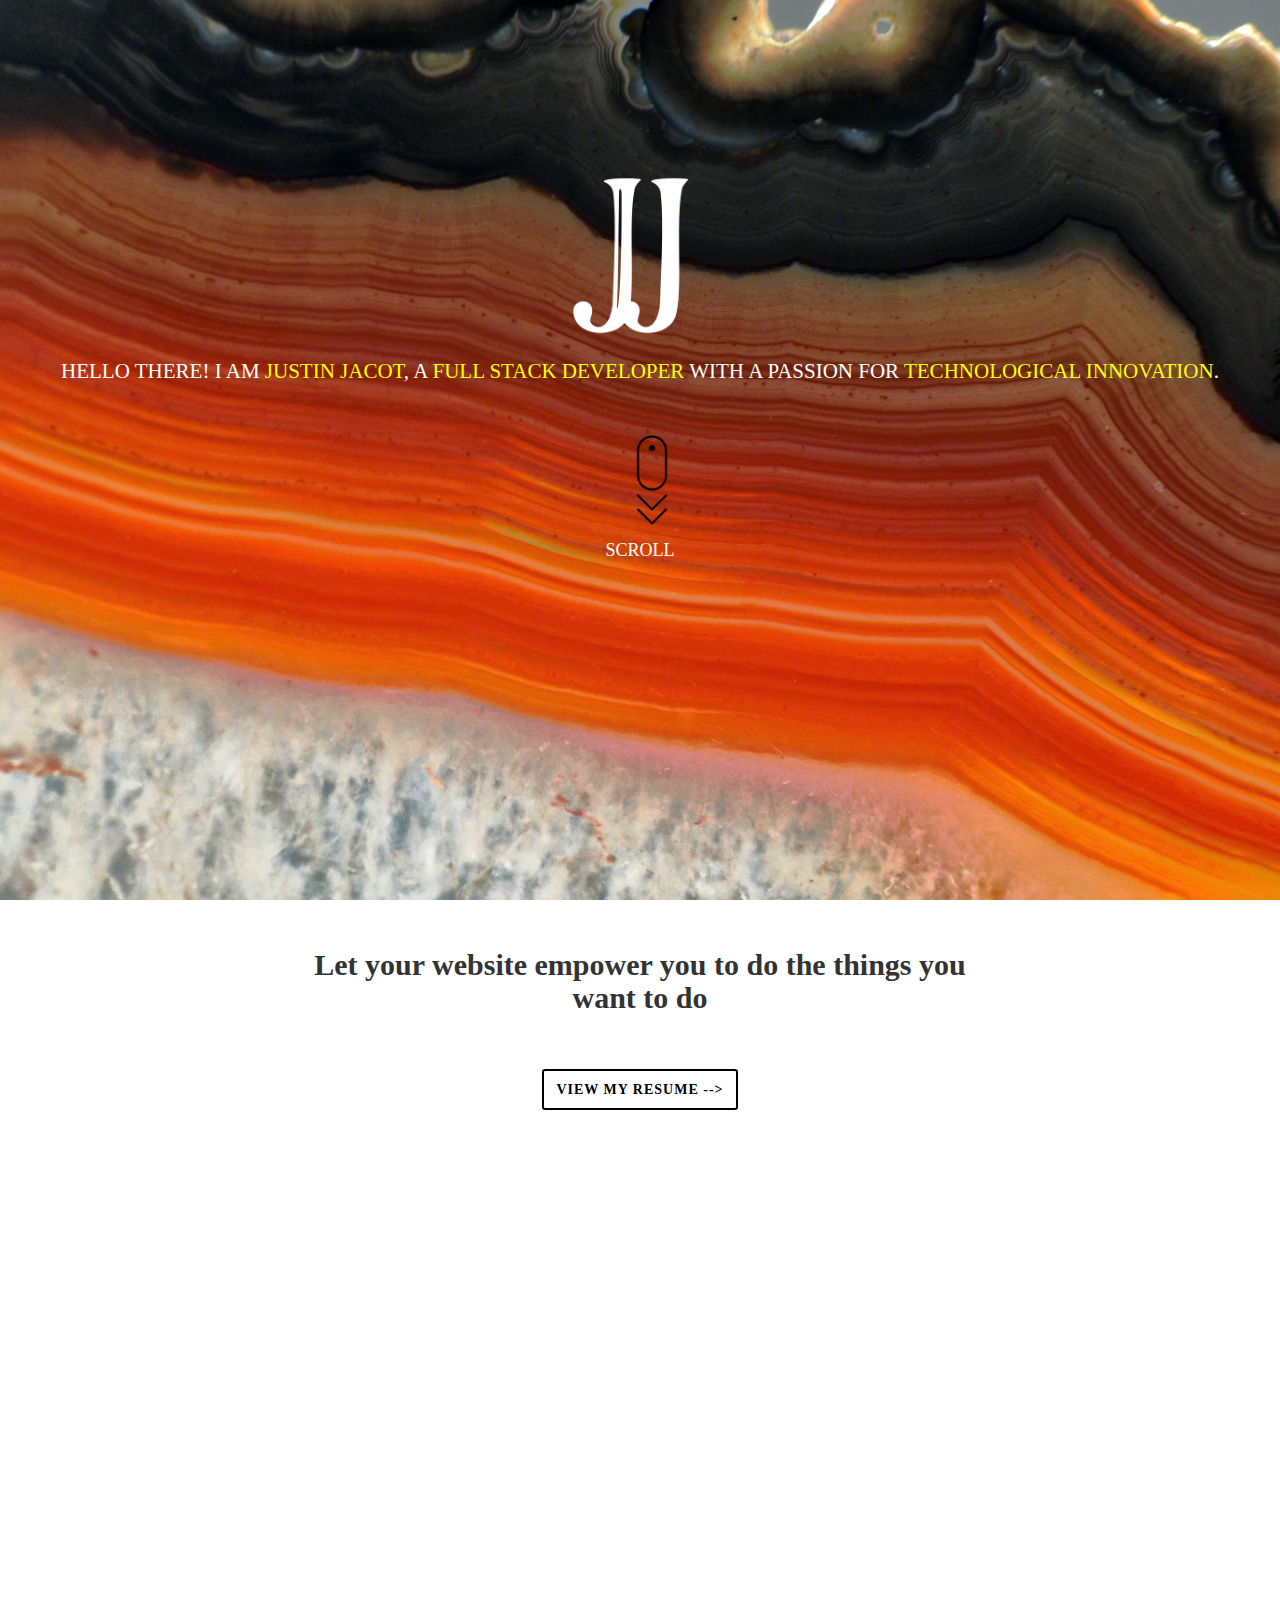
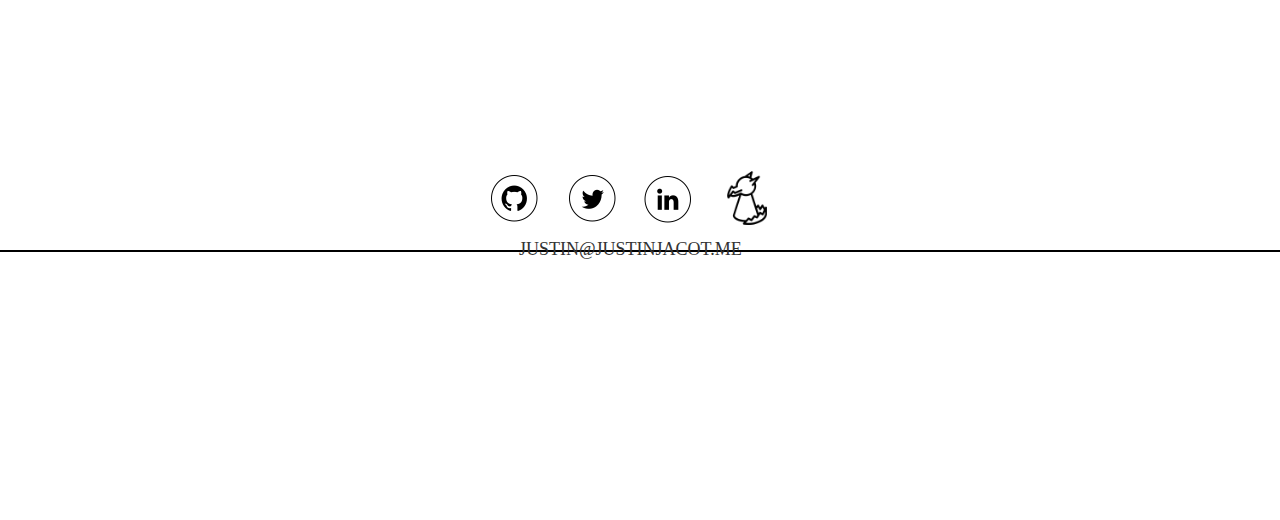
==== index.html @ d179cec8 "no" ====
<!DOCTYPE html> <html class=no-js> <head> <meta charset=utf-8> <title>justinjacot me</title> <meta name=description content=""> <meta name=viewport content="width=device-width"> <link rel="shortcut icon" href=""> <!-- Place favicon.ico and apple-touch-icon.png in the root directory --> <link rel=stylesheet href=styles/7f8d3c55.vendor.css> <link rel=stylesheet href=styles/47eec69a.main.css>  <body> <div class=rock> <!--   <li><a href="#">About</a></li>
          <li><a href="#">Contact</a></li>
         --> <div class="container logoContainer"> <img src=images/a4098e95.JustinsLogo.png class=popLogo> </div> <h4 class=intro><span>Hello there! I am</span><span class=intro-emph> Justin Jacot</span>, a <span class=intro-emph>full stack developer</span> with a passion for <span class=intro-emph>technological innovation</span>.</h4> <img src=images/a0b1e4dd.scroll.png alt=scroll class=scroll> <h4 class=scroll-text>scroll</h4> </div> <div class=layer> <div class=rockCover> </div> <div class=portfolio> <div class="container cap-res"> <h2 class=caption>Let your website empower you to do the things you want to do</h2> <button class="btn btn-sm resume" onclick="window.open('/resume.html')">view my resume --></button> </div> <div class=portfolioPieceContainers onclick="window.open('http://marketmental.herokuapp.com/')"> <div class="portfolioPieces Marketmental" style="background-color: rgba(0,0,0, .5); height: 30em" data-sr="enter left, hustle 20em"> <h4 class="projectTitle marketmental"><span class=backdrop>MarketMental</span></h4> <p class="projectDescription marketmental"><span class=backdrop>A web app built on the MEAN stack, incorporating Material design and D3 visualization. MarketMental is designed to be a fun way to interact with and step into the world of the stock market. It uses data from the Twitter and Yahoo Finance APIs to allow users to discover the potential for correlations in the way the public sentiment views limelight companies and stock values and trends for the companies themselves. The user creates a fantasy portfolio and makes investments (with fake money) and is able to see the data of their success or failures over time courtesy of dynamic data display.</span></p> </div> <div class=portfolioPics data-sr="move 16px scale up 20%, over 2s" style="background-image: url('images/6e12a193.marketmental.jpg'); background-size: 100%; background-repeat: no-repeat"> </div> </div> <div class=portfolioPieceContainers onclick="window.open('')"> <div class="portfolioPieces Vybz" data-sr="enter left, hustle 20em"> <h4 class="projectTitle vybz">VYBZ</h4> <p class="projectDescription vybz">VYBZ is a mobile-centric app built on the MEAN stack and D3. The concept: Show me what's hot near me! Using embedded google maps, the app creates vibrant animated pulses of a size corresponding to the amount of users in a location, and of a color indicative of the VYBZ (or vibes) that users are inputing. </p> </div> <div class=portfolioPics data-sr="move 16px scale up 20%, over 2s" style="background-image: url('images/50c3d0b8.vybz.jpg'); background-size: 100%; background-repeat: no-repeat"> </div> </div> <div class=portfolioPieceContainers onclick="window.open('http://kidkarma.herokuapp.com/')"> <div class="portfolioPieces Kidkarma" data-sr="enter left, hustle 20em"> <h4 class="projectTitle kidkarma">KidKarma</h4> <p class="projectDescription kidkarma">KidKarma is a Ruby on Rails web app that acts as a social network for kids. The traditional 'like' buttons are swapped out for a custom-built color-voting method that defines the karma of posts by a color scheme determined by the votes of the users themselves. Since most of the desired features are still in progress, the site in its current form simply offers blogging and voting.</p> </div> <div class=portfolioPics data-sr="move 16px scale up 20%, over 2s" style="background-image: url('images/14fab6a5.kidkarma.jpg'); background-size: 100%; background-repeat: no-repeat"> </div> </div> <div class=portfolioPieceContainers onclick="window.open('http://preacher-bird-68746.bitballoon.com/')"> <div class="portfolioPieces Sudokuyo" data-sr="enter left, hustle 20em"> <h4 class="projectTitle sudokuyo">sudoKuYo</h4> <p class="projectDescription sudokuyo">A game designed for the few- Sudoku level: Samurai. A carousel with six Sudoku puzzles automatically rotates on a timer, forcing a user to switch thought focus and solve six puzzles at once. Built with Javascript and jQuery. I chose sudoKuYo as a game concept because of my interest in pursuing writing algorithms and my appreciation of the sudoku game logic. Future goal for this project would be to include a sudoku generator algorithm of my own creation.</p> </div> <div class=portfolioPics data-sr="move 16px scale up 20%, over 2s" style="background-image: url('images/37d8dabe.sudokuyo.jpg'); background-size: 100%; background-repeat: no-repeat"> </div> </div> </div> <div class=footer-banner> <div class=myFooter> <ul class="list-inline footNav"> <li class=bottomLi><a href=https://github.com/Jeowulf><img class=botIcons src=/images/59e0e7dc.github.png alt=""></a></li> <li class=bottomLi><a href=https://twitter.com/Jeobird><img class=botIcons src=/images/f472d4a2.twitter.png alt=""></a></li> <li class=bottomLi><a href=https://www.linkedin.com/in/jjacot><img class=botIcons src=/images/9185ff65.linkedIn.png alt=""></a></li> <li class=bottomLi><a href=http://www.homestarrunner.com/sbemail58.html><img class=botIcons src=/images/8e624875.dragon.png alt=""></a></li> <h4>justin@justinjacot.me</h4> </ul> </div> </div> </div> <!-- <div class="resume">
      <iframe src="https://resume.creddle.io/embed/5046sm9r7xt" width="850" height="1100" seamless></iframe>
    </div> --> <script src=scripts/450d8280.vendor.js></script> <!-- Google Analytics: change UA-XXXXX-X to be your site's ID. --> <script>(function(b,o,i,l,e,r){b.GoogleAnalyticsObject=l;b[l]||(b[l]=
      function(){(b[l].q=b[l].q||[]).push(arguments)});b[l].l=+new Date;
      e=o.createElement(i);r=o.getElementsByTagName(i)[0];
      e.src='//www.google-analytics.com/analytics.js';
      r.parentNode.insertBefore(e,r)}(window,document,'script','ga'));
      ga('create','UA-XXXXX-X');ga('send','pageview');</script> <script src=scripts/cb7562c6.plugins.js></script> <script src=scripts/8073c926.main.js></script>
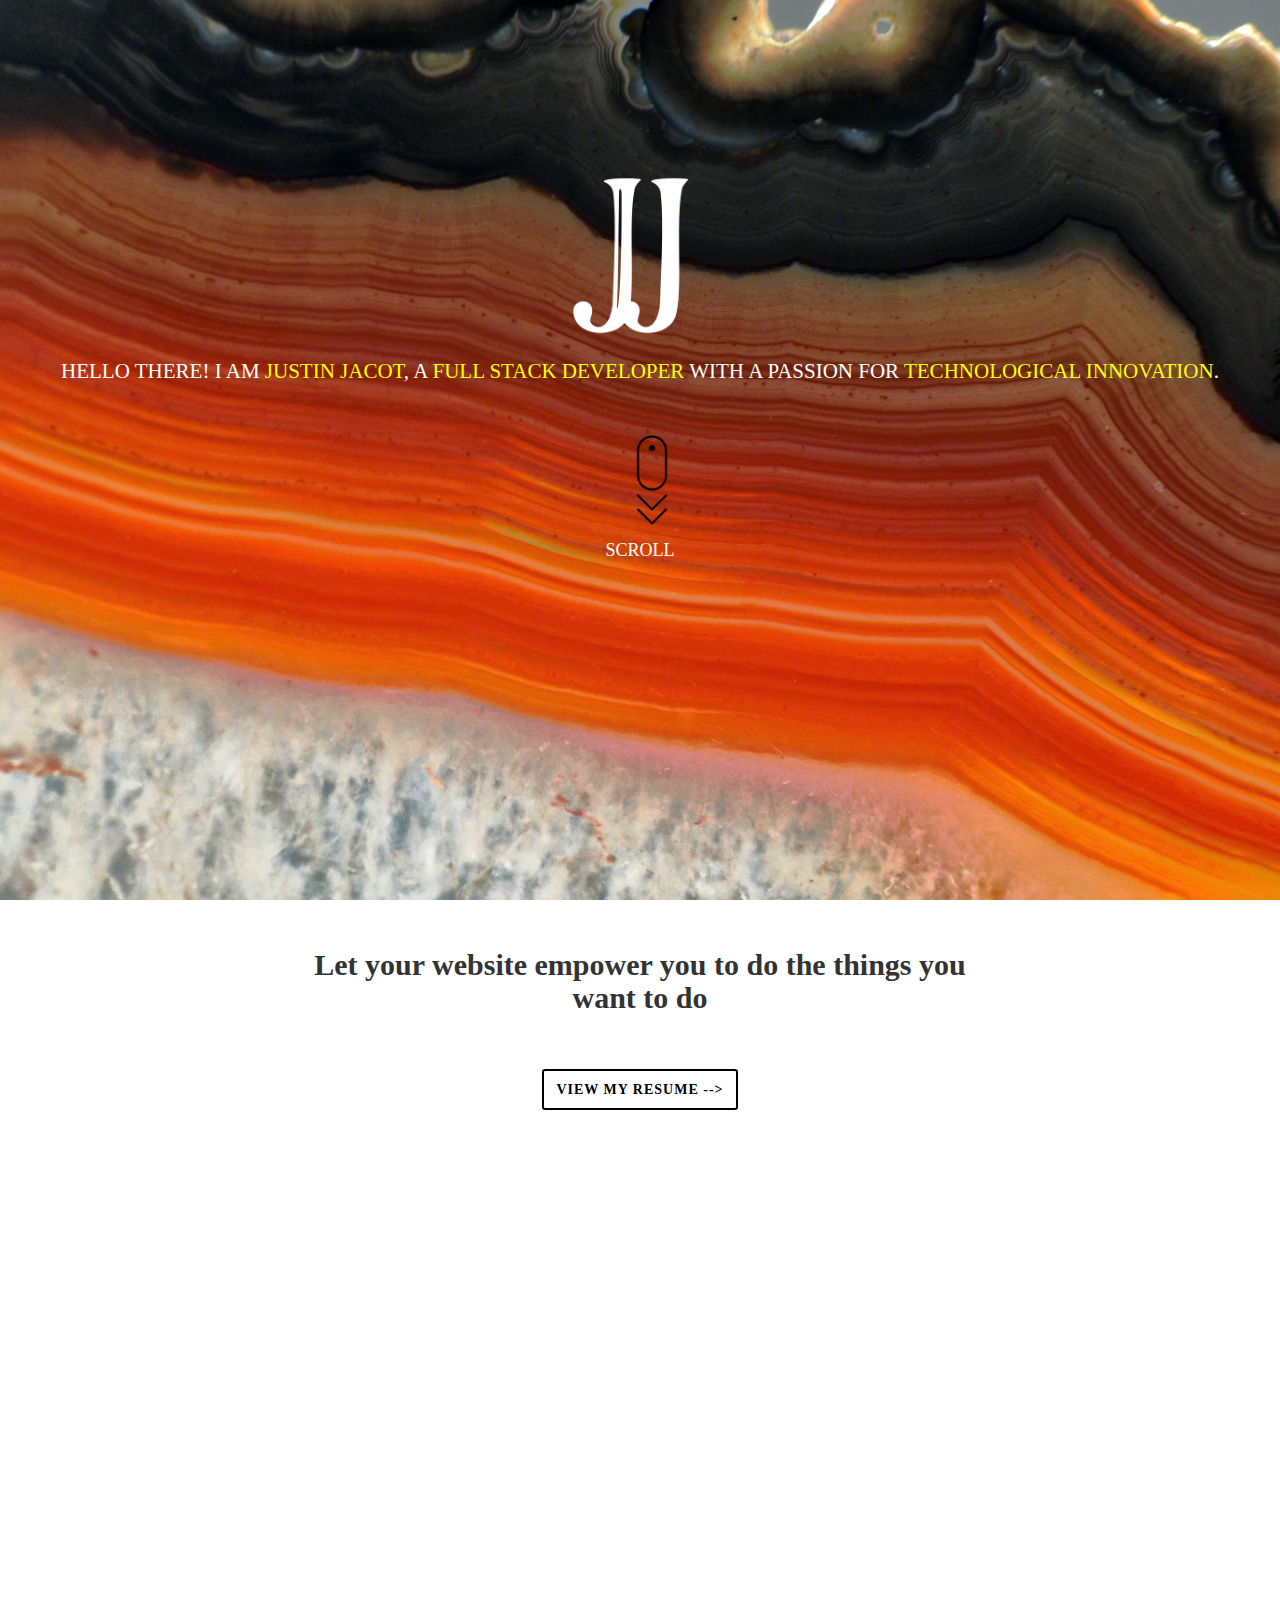
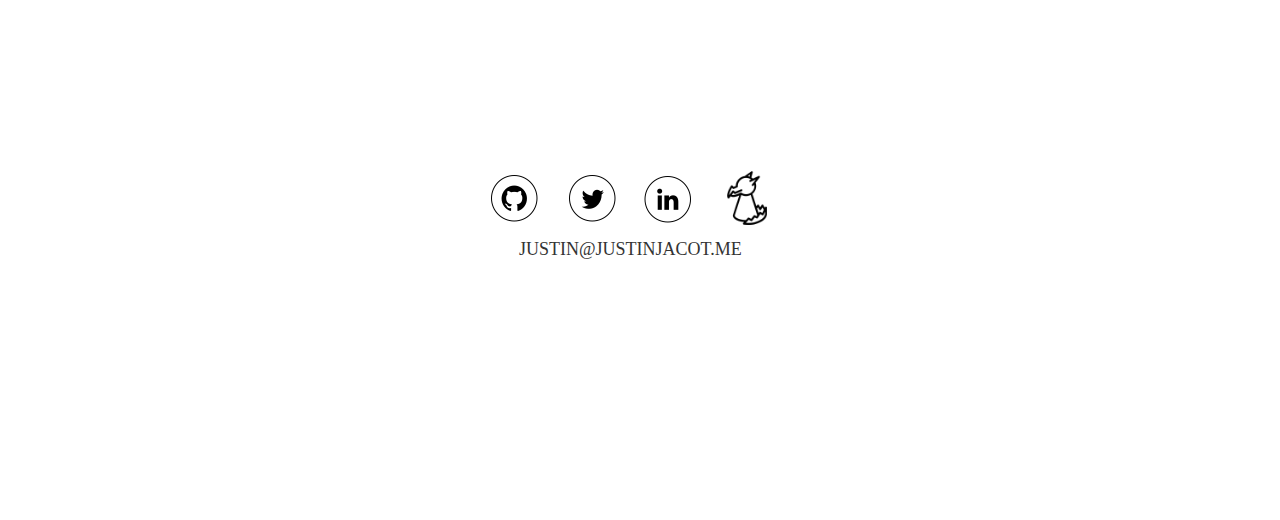
==== commit 1b6124fa: "com" ====
--- a/index.html
+++ b/index.html
@@ -1,4 +1,4 @@
-<!DOCTYPE html> <html class=no-js> <head> <meta charset=utf-8> <title>justinjacot me</title> <meta name=description content=""> <meta name=viewport content="width=device-width"> <link rel="shortcut icon" href=""> <!-- Place favicon.ico and apple-touch-icon.png in the root directory --> <link rel=stylesheet href=styles/7f8d3c55.vendor.css> <link rel=stylesheet href=styles/47eec69a.main.css>  <body> <div class=rock> <!--   <li><a href="#">About</a></li>
+<!DOCTYPE html> <html class=no-js> <head> <meta charset=utf-8> <title>justinjacot me</title> <meta name=description content=""> <meta name=viewport content="width=device-width"> <link rel="shortcut icon" href=""> <!-- Place favicon.ico and apple-touch-icon.png in the root directory --> <link rel=stylesheet href=styles/7f8d3c55.vendor.css> <link rel=stylesheet href=styles/ae0420df.main.css>  <body> <div class=rock> <!--   <li><a href="#">About</a></li>
           <li><a href="#">Contact</a></li>
          --> <div class="container logoContainer"> <img src=images/a4098e95.JustinsLogo.png class=popLogo> </div> <h4 class=intro><span>Hello there! I am</span><span class=intro-emph> Justin Jacot</span>, a <span class=intro-emph>full stack developer</span> with a passion for <span class=intro-emph>technological innovation</span>.</h4> <img src=images/a0b1e4dd.scroll.png alt=scroll class=scroll> <h4 class=scroll-text>scroll</h4> </div> <div class=layer> <div class=rockCover> </div> <div class=portfolio> <div class="container cap-res"> <h2 class=caption>Let your website empower you to do the things you want to do</h2> <button class="btn btn-sm resume" onclick="window.open('/resume.html')">view my resume --></button> </div> <div class=portfolioPieceContainers onclick="window.open('http://marketmental.herokuapp.com/')"> <div class="portfolioPieces Marketmental" style="background-color: rgba(0,0,0, .5); height: 30em" data-sr="enter left, hustle 20em"> <h4 class="projectTitle marketmental"><span class=backdrop>MarketMental</span></h4> <p class="projectDescription marketmental"><span class=backdrop>A web app built on the MEAN stack, incorporating Material design and D3 visualization. MarketMental is designed to be a fun way to interact with and step into the world of the stock market. It uses data from the Twitter and Yahoo Finance APIs to allow users to discover the potential for correlations in the way the public sentiment views limelight companies and stock values and trends for the companies themselves. The user creates a fantasy portfolio and makes investments (with fake money) and is able to see the data of their success or failures over time courtesy of dynamic data display.</span></p> </div> <div class=portfolioPics data-sr="move 16px scale up 20%, over 2s" style="background-image: url('images/6e12a193.marketmental.jpg'); background-size: 100%; background-repeat: no-repeat"> </div> </div> <div class=portfolioPieceContainers onclick="window.open('')"> <div class="portfolioPieces Vybz" data-sr="enter left, hustle 20em"> <h4 class="projectTitle vybz">VYBZ</h4> <p class="projectDescription vybz">VYBZ is a mobile-centric app built on the MEAN stack and D3. The concept: Show me what's hot near me! Using embedded google maps, the app creates vibrant animated pulses of a size corresponding to the amount of users in a location, and of a color indicative of the VYBZ (or vibes) that users are inputing. </p> </div> <div class=portfolioPics data-sr="move 16px scale up 20%, over 2s" style="background-image: url('images/50c3d0b8.vybz.jpg'); background-size: 100%; background-repeat: no-repeat"> </div> </div> <div class=portfolioPieceContainers onclick="window.open('http://kidkarma.herokuapp.com/')"> <div class="portfolioPieces Kidkarma" data-sr="enter left, hustle 20em"> <h4 class="projectTitle kidkarma">KidKarma</h4> <p class="projectDescription kidkarma">KidKarma is a Ruby on Rails web app that acts as a social network for kids. The traditional 'like' buttons are swapped out for a custom-built color-voting method that defines the karma of posts by a color scheme determined by the votes of the users themselves. Since most of the desired features are still in progress, the site in its current form simply offers blogging and voting.</p> </div> <div class=portfolioPics data-sr="move 16px scale up 20%, over 2s" style="background-image: url('images/14fab6a5.kidkarma.jpg'); background-size: 100%; background-repeat: no-repeat"> </div> </div> <div class=portfolioPieceContainers onclick="window.open('http://preacher-bird-68746.bitballoon.com/')"> <div class="portfolioPieces Sudokuyo" data-sr="enter left, hustle 20em"> <h4 class="projectTitle sudokuyo">sudoKuYo</h4> <p class="projectDescription sudokuyo">A game designed for the few- Sudoku level: Samurai. A carousel with six Sudoku puzzles automatically rotates on a timer, forcing a user to switch thought focus and solve six puzzles at once. Built with Javascript and jQuery. I chose sudoKuYo as a game concept because of my interest in pursuing writing algorithms and my appreciation of the sudoku game logic. Future goal for this project would be to include a sudoku generator algorithm of my own creation.</p> </div> <div class=portfolioPics data-sr="move 16px scale up 20%, over 2s" style="background-image: url('images/37d8dabe.sudokuyo.jpg'); background-size: 100%; background-repeat: no-repeat"> </div> </div> </div> <div class=footer-banner> <div class=myFooter> <ul class="list-inline footNav"> <li class=bottomLi><a href=https://github.com/Jeowulf><img class=botIcons src=/images/59e0e7dc.github.png alt=""></a></li> <li class=bottomLi><a href=https://twitter.com/Jeobird><img class=botIcons src=/images/f472d4a2.twitter.png alt=""></a></li> <li class=bottomLi><a href=https://www.linkedin.com/in/jjacot><img class=botIcons src=/images/9185ff65.linkedIn.png alt=""></a></li> <li class=bottomLi><a href=http://www.homestarrunner.com/sbemail58.html><img class=botIcons src=/images/8e624875.dragon.png alt=""></a></li> <h4>justin@justinjacot.me</h4> </ul> </div> </div> </div> <!-- <div class="resume">
       <iframe src="https://resume.creddle.io/embed/5046sm9r7xt" width="850" height="1100" seamless></iframe>
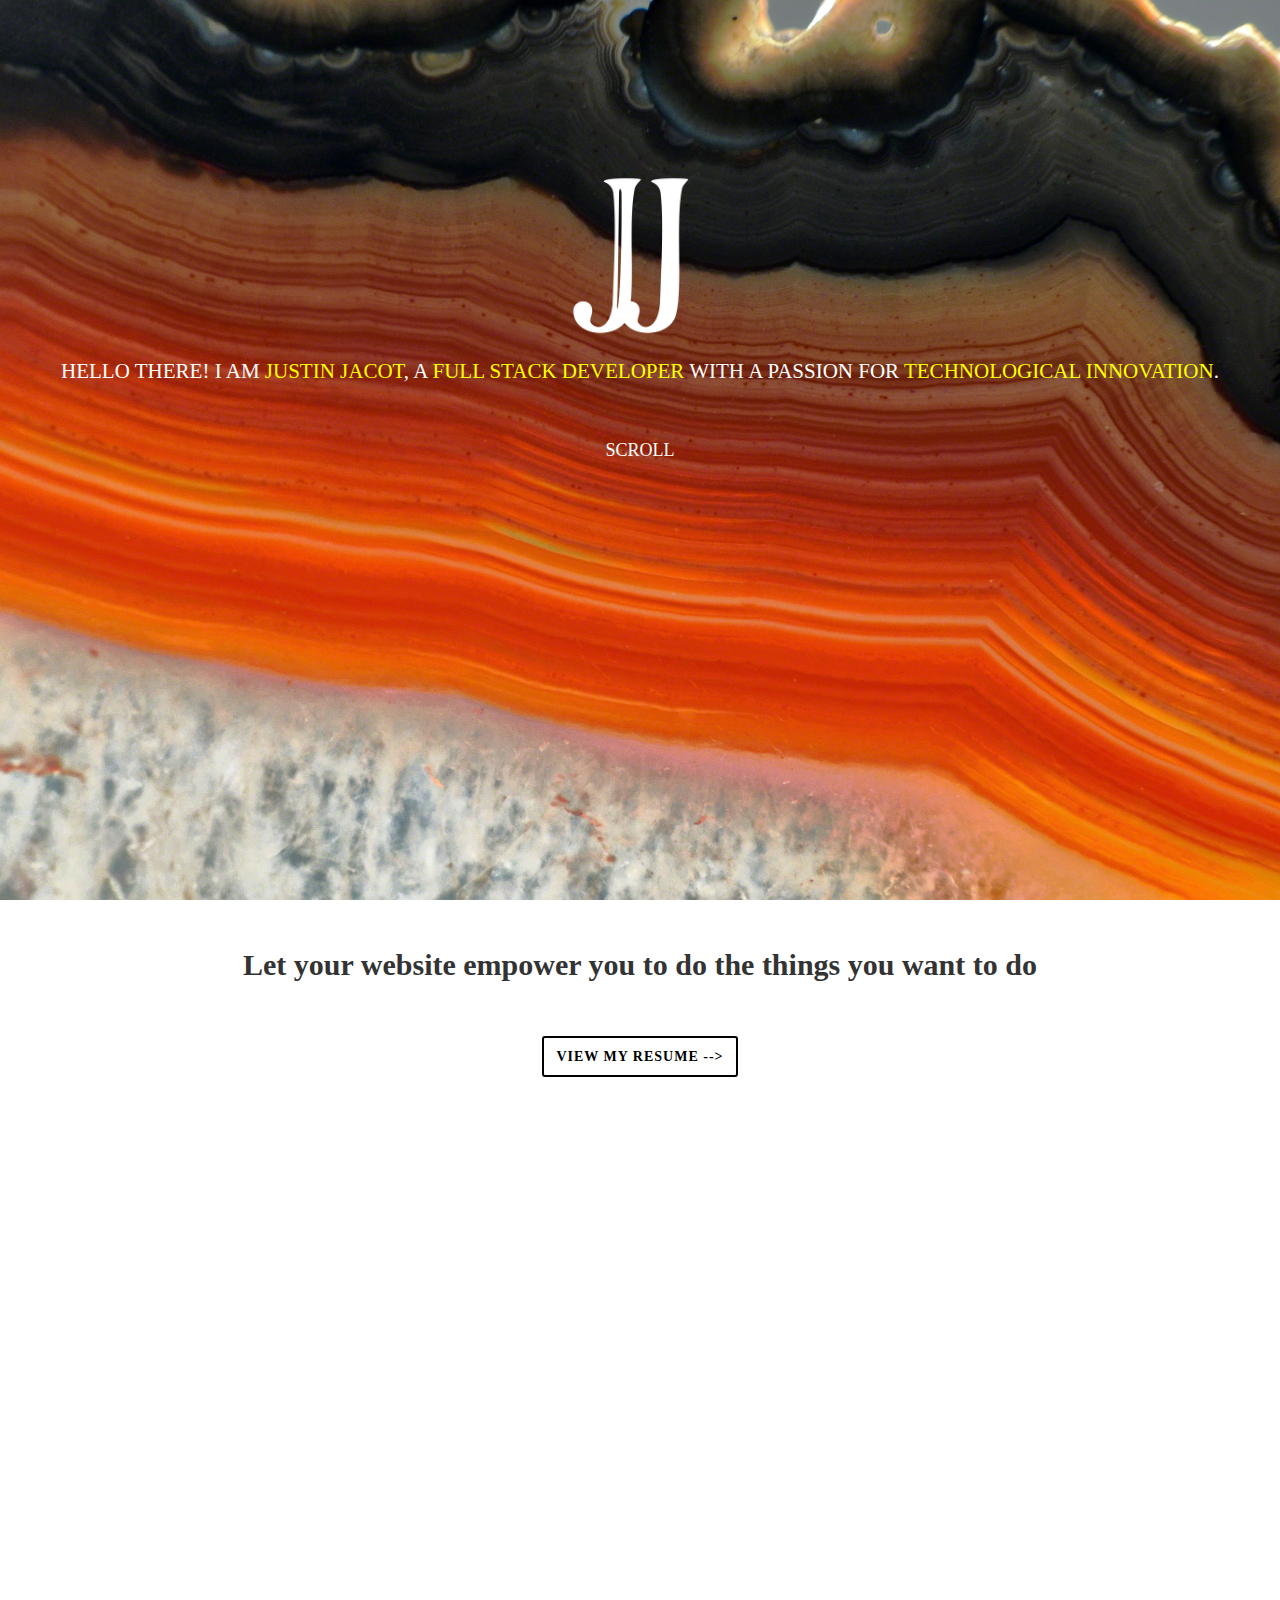
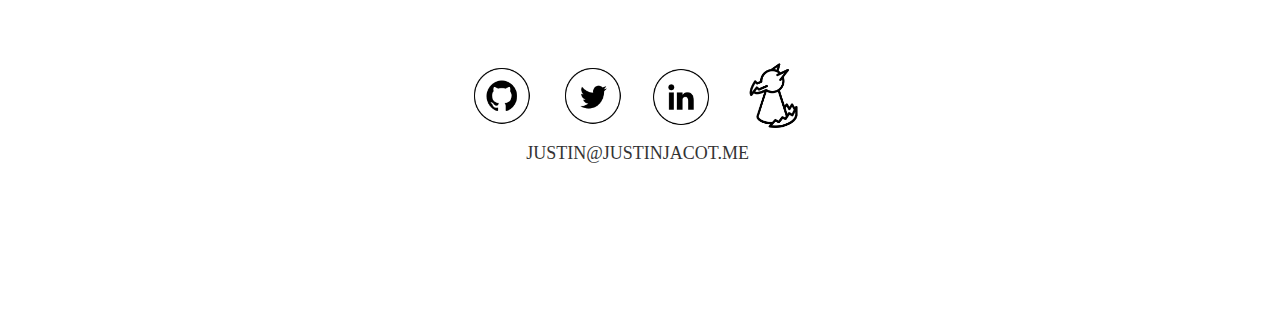
==== commit 5483ed9f: "fixed some bugs" ====
--- a/index.html
+++ b/index.html
@@ -1,6 +1,6 @@
-<!DOCTYPE html> <html class=no-js> <head> <meta charset=utf-8> <title>justinjacot me</title> <meta name=description content=""> <meta name=viewport content="width=device-width"> <link rel="shortcut icon" href=""> <!-- Place favicon.ico and apple-touch-icon.png in the root directory --> <link rel=stylesheet href=styles/7f8d3c55.vendor.css> <link rel=stylesheet href=styles/ae0420df.main.css>  <body> <div class=rock> <!--   <li><a href="#">About</a></li>
+<!DOCTYPE html> <html class=no-js> <head> <meta charset=utf-8> <title>justinjacot me</title> <meta name=description content=""> <meta name=viewport content="width=device-width"> <link rel="shortcut icon" href=""> <!-- Place favicon.ico and apple-touch-icon.png in the root directory --> <link rel=stylesheet href=styles/7f8d3c55.vendor.css> <link rel=stylesheet href=styles/be99d21a.main.css>  <body> <div class=rock> <div class="container logoContainer"> <img src=images/a4098e95.JustinsLogo.png class=popLogo> </div> <div class=underLogo> <h4 class=intro><span>Hello there! I am</span><span class=intro-emph> Justin Jacot</span>, a <span class=intro-emph>full stack developer</span> with a passion for <span class=intro-emph>technological innovation</span>.</h4> <h4 class=scroll-text>scroll</h4> </div> </div> <!--   <li><a href="#">About</a></li>
           <li><a href="#">Contact</a></li>
-         --> <div class="container logoContainer"> <img src=images/a4098e95.JustinsLogo.png class=popLogo> </div> <h4 class=intro><span>Hello there! I am</span><span class=intro-emph> Justin Jacot</span>, a <span class=intro-emph>full stack developer</span> with a passion for <span class=intro-emph>technological innovation</span>.</h4> <img src=images/a0b1e4dd.scroll.png alt=scroll class=scroll> <h4 class=scroll-text>scroll</h4> </div> <div class=layer> <div class=rockCover> </div> <div class=portfolio> <div class="container cap-res"> <h2 class=caption>Let your website empower you to do the things you want to do</h2> <button class="btn btn-sm resume" onclick="window.open('/resume.html')">view my resume --></button> </div> <div class=portfolioPieceContainers onclick="window.open('http://marketmental.herokuapp.com/')"> <div class="portfolioPieces Marketmental" style="background-color: rgba(0,0,0, .5); height: 30em" data-sr="enter left, hustle 20em"> <h4 class="projectTitle marketmental"><span class=backdrop>MarketMental</span></h4> <p class="projectDescription marketmental"><span class=backdrop>A web app built on the MEAN stack, incorporating Material design and D3 visualization. MarketMental is designed to be a fun way to interact with and step into the world of the stock market. It uses data from the Twitter and Yahoo Finance APIs to allow users to discover the potential for correlations in the way the public sentiment views limelight companies and stock values and trends for the companies themselves. The user creates a fantasy portfolio and makes investments (with fake money) and is able to see the data of their success or failures over time courtesy of dynamic data display.</span></p> </div> <div class=portfolioPics data-sr="move 16px scale up 20%, over 2s" style="background-image: url('images/6e12a193.marketmental.jpg'); background-size: 100%; background-repeat: no-repeat"> </div> </div> <div class=portfolioPieceContainers onclick="window.open('')"> <div class="portfolioPieces Vybz" data-sr="enter left, hustle 20em"> <h4 class="projectTitle vybz">VYBZ</h4> <p class="projectDescription vybz">VYBZ is a mobile-centric app built on the MEAN stack and D3. The concept: Show me what's hot near me! Using embedded google maps, the app creates vibrant animated pulses of a size corresponding to the amount of users in a location, and of a color indicative of the VYBZ (or vibes) that users are inputing. </p> </div> <div class=portfolioPics data-sr="move 16px scale up 20%, over 2s" style="background-image: url('images/50c3d0b8.vybz.jpg'); background-size: 100%; background-repeat: no-repeat"> </div> </div> <div class=portfolioPieceContainers onclick="window.open('http://kidkarma.herokuapp.com/')"> <div class="portfolioPieces Kidkarma" data-sr="enter left, hustle 20em"> <h4 class="projectTitle kidkarma">KidKarma</h4> <p class="projectDescription kidkarma">KidKarma is a Ruby on Rails web app that acts as a social network for kids. The traditional 'like' buttons are swapped out for a custom-built color-voting method that defines the karma of posts by a color scheme determined by the votes of the users themselves. Since most of the desired features are still in progress, the site in its current form simply offers blogging and voting.</p> </div> <div class=portfolioPics data-sr="move 16px scale up 20%, over 2s" style="background-image: url('images/14fab6a5.kidkarma.jpg'); background-size: 100%; background-repeat: no-repeat"> </div> </div> <div class=portfolioPieceContainers onclick="window.open('http://preacher-bird-68746.bitballoon.com/')"> <div class="portfolioPieces Sudokuyo" data-sr="enter left, hustle 20em"> <h4 class="projectTitle sudokuyo">sudoKuYo</h4> <p class="projectDescription sudokuyo">A game designed for the few- Sudoku level: Samurai. A carousel with six Sudoku puzzles automatically rotates on a timer, forcing a user to switch thought focus and solve six puzzles at once. Built with Javascript and jQuery. I chose sudoKuYo as a game concept because of my interest in pursuing writing algorithms and my appreciation of the sudoku game logic. Future goal for this project would be to include a sudoku generator algorithm of my own creation.</p> </div> <div class=portfolioPics data-sr="move 16px scale up 20%, over 2s" style="background-image: url('images/37d8dabe.sudokuyo.jpg'); background-size: 100%; background-repeat: no-repeat"> </div> </div> </div> <div class=footer-banner> <div class=myFooter> <ul class="list-inline footNav"> <li class=bottomLi><a href=https://github.com/Jeowulf><img class=botIcons src=/images/59e0e7dc.github.png alt=""></a></li> <li class=bottomLi><a href=https://twitter.com/Jeobird><img class=botIcons src=/images/f472d4a2.twitter.png alt=""></a></li> <li class=bottomLi><a href=https://www.linkedin.com/in/jjacot><img class=botIcons src=/images/9185ff65.linkedIn.png alt=""></a></li> <li class=bottomLi><a href=http://www.homestarrunner.com/sbemail58.html><img class=botIcons src=/images/8e624875.dragon.png alt=""></a></li> <h4>justin@justinjacot.me</h4> </ul> </div> </div> </div> <!-- <div class="resume">
+         --> <div class=layer> <div class=rockCover> </div> <div class="container cap-res"> <h2 class=caption>Let your website empower you to do the things you want to do</h2> <button class="btn btn-sm resume" onclick="window.open('/resume.html')">view my resume --></button> </div> <div class=portfolio> <div class=portfolioPieceContainers onclick="window.open('http://marketmental.herokuapp.com/')"> <div class="portfolioPieces Marketmental wrapper" data-sr="enter left, hustle 20em"> <!-- <h4 class="projectTitle marketmental">MarketMental</h4> --> <p class="projectDescription marketmental"><span class=projectTitle>MarketMental</span><br>A web app built on the MEAN stack, incorporating Material design and D3 visualization. MarketMental is designed to be a fun way to interact with and step into the world of the stock market. It uses data from the Twitter and Yahoo Finance APIs to allow users to discover the potential for correlations in the way the public sentiment views limelight companies and stock values and trends for the companies themselves. The user creates a fantasy portfolio and makes investments (with fake money) and is able to see the data of their success or failures over time courtesy of dynamic data display.</p> </div> <div class=portfolioPics data-sr="move 16px scale up 20%, vFactor 0.1, over 2s " style="background-image: url('images/6e12a193.marketmental.jpg'); background-size: cover; background-repeat: no-repeat"> </div> </div> <div class=portfolioPieceContainers onclick="window.open('')"> <div class="portfolioPieces Vybz wrapper" data-sr="enter left, hustle 20em"> <p class="projectDescription vybz"><span class=projectTitle>VYBZ</span><br>VYBZ is a mobile-centric app built on the MEAN stack and D3. The concept: Show me what's hot near me! Using embedded google maps, the app creates vibrant animated pulses of a size corresponding to the amount of users in a location, and of a color indicative of the VYBZ (or vibes) that users are inputing. </p> </div> <div class=portfolioPics data-sr="move 16px scale up 20%, vFactor 0.1, over 2s " style="background-image: url('images/50c3d0b8.vybz.jpg'); background-size: cover; background-repeat: no-repeat"> <!-- <div data-sr='vFactor 0.1'> Foo </div> --> </div> </div> <div class=portfolioPieceContainers onclick="window.open('http://kidkarma.herokuapp.com/')"> <div class="portfolioPieces Kidkarma" data-sr="enter left, hustle 20em"> <!-- <h4 class="projectTitle kidkarma">KidKarma</h4> --> <p class="projectDescription kidkarma"><span class=projectTitle>KidKarma</span><br>KidKarma is a Ruby on Rails web app that acts as a social network for kids. The traditional 'like' buttons are swapped out for a custom-built color-voting method that defines the karma of posts by a color scheme determined by the votes of the users themselves. Since most of the desired features are still in progress, the site in its current form simply offers blogging and voting.</p> </div> <div class=portfolioPics data-sr="move 16px scale up 20%, vFactor 0.1, over 2s" style="background-image: url('images/14fab6a5.kidkarma.jpg'); background-size: cover; background-repeat: no-repeat"> </div> </div> <div class=portfolioPieceContainers onclick="window.open('http://preacher-bird-68746.bitballoon.com/')"> <div class="portfolioPieces Sudokuyo" data-sr="enter left, hustle 20em"> <!-- <h4 class="projectTitle sudokuyo">sudoKuYo</h4> --> <p class="projectDescription sudokuyo"><span class=projectTitle>sudoKuYo</span><br>A game designed for the few- Sudoku level: Samurai. A carousel with six Sudoku puzzles automatically rotates on a timer, forcing a user to switch thought focus and solve six puzzles at once. Built with Javascript and jQuery. I chose sudoKuYo as a game concept because of my interest in pursuing writing algorithms and my appreciation of the sudoku game logic. Future goal for this project would be to include a sudoku generator algorithm of my own creation.</p> </div> <div class=portfolioPics data-sr="move 16px scale up 20%, vFactor 0.1, over 2s " style="background-image: url('images/37d8dabe.sudokuyo.jpg'); background-size: cover; background-repeat: no-repeat"> </div> </div> </div> <div class=myFooter> <div class="container foot"> <ul class="list-inline footNav"> <li class=bottomLi><a href=https://github.com/Jeowulf><img class=botIcons src=/images/59e0e7dc.github.png alt=""></a></li> <li class=bottomLi><a href=https://twitter.com/Jeobird><img class=botIcons src=/images/f472d4a2.twitter.png alt=""></a></li> <li class=bottomLi><a href=https://www.linkedin.com/in/jjacot><img class=botIcons src=/images/9185ff65.linkedIn.png alt=""></a></li> <li class=bottomLi><a href=http://www.homestarrunner.com/sbemail58.html><img class=botIcons src=/images/8e624875.dragon.png alt=""></a></li> <h4>justin@justinjacot.me</h4> </ul> </div> </div> </div> <!-- <div class="resume">
       <iframe src="https://resume.creddle.io/embed/5046sm9r7xt" width="850" height="1100" seamless></iframe>
     </div> --> <script src=scripts/450d8280.vendor.js></script> <!-- Google Analytics: change UA-XXXXX-X to be your site's ID. --> <script>(function(b,o,i,l,e,r){b.GoogleAnalyticsObject=l;b[l]||(b[l]=
       function(){(b[l].q=b[l].q||[]).push(arguments)});b[l].l=+new Date;
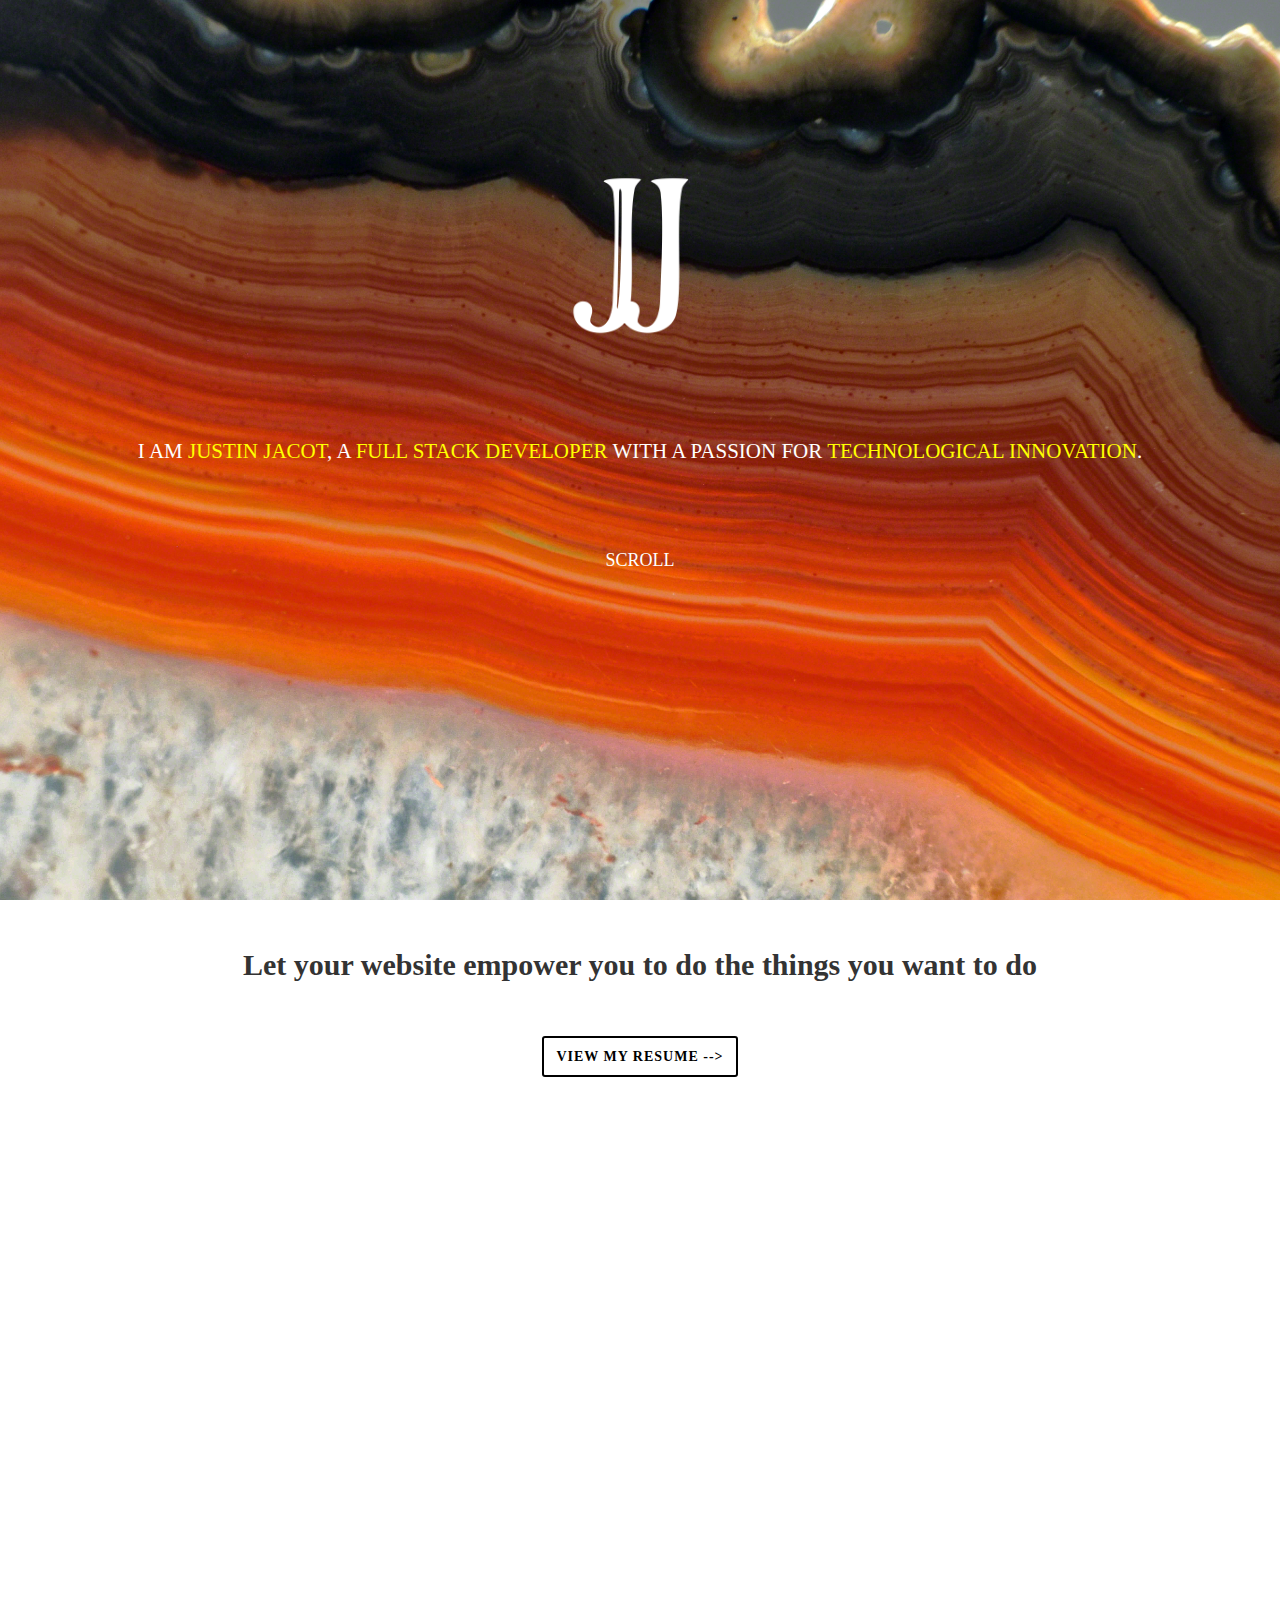
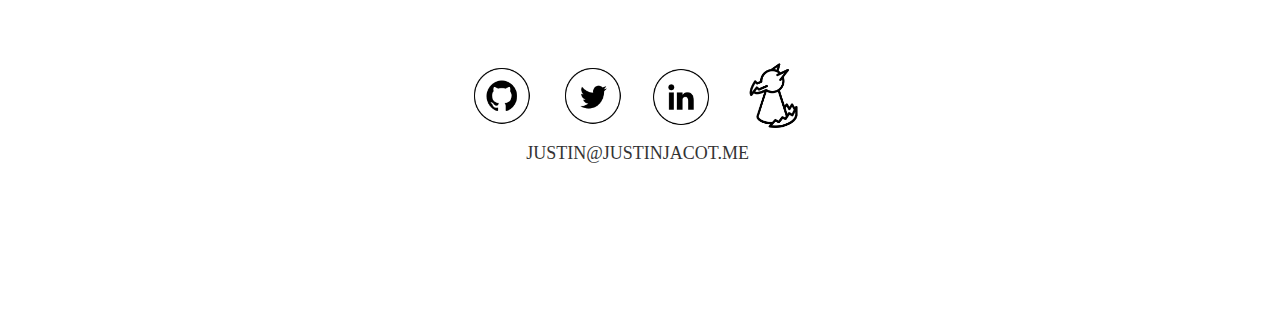
==== commit 576659ac: "update: 2 links disabled for reconstruction" ====
--- a/index.html
+++ b/index.html
@@ -1,6 +1,6 @@
-<!DOCTYPE html> <html class=no-js> <head> <meta charset=utf-8> <title>justinjacot me</title> <meta name=description content=""> <meta name=viewport content="width=device-width"> <link rel="shortcut icon" href=""> <!-- Place favicon.ico and apple-touch-icon.png in the root directory --> <link rel=stylesheet href=styles/7f8d3c55.vendor.css> <link rel=stylesheet href=styles/be99d21a.main.css>  <body> <div class=rock> <div class="container logoContainer"> <img src=images/a4098e95.JustinsLogo.png class=popLogo> </div> <div class=underLogo> <h4 class=intro><span>Hello there! I am</span><span class=intro-emph> Justin Jacot</span>, a <span class=intro-emph>full stack developer</span> with a passion for <span class=intro-emph>technological innovation</span>.</h4> <h4 class=scroll-text>scroll</h4> </div> </div> <!--   <li><a href="#">About</a></li>
+<!DOCTYPE html> <html class=no-js> <head> <meta charset=utf-8> <title>justinjacot me</title> <meta name=description content=""> <meta name=viewport content="width=device-width"> <link rel="shortcut icon" href=f8bb875b.favicon.ico> <!-- Place favicon.ico and apple-touch-icon.png in the root directory --> <link rel=stylesheet href=styles/7f8d3c55.vendor.css> <link rel=stylesheet href=styles/53ce87e6.main.css>  <body> <div class=rock> <div class="container logoContainer"> <img src=images/a4098e95.JustinsLogo.png class=popLogo> </div> <div class=underLogo> <br><br><br><br> <h4 class=intro><span>I am</span><span class=intro-emph> Justin Jacot</span>, a <span class=intro-emph>full stack developer</span> with a passion for <span class=intro-emph>technological innovation</span>.</h4> <br> <h4 class=scroll-text>scroll</h4> </div> </div> <!--   <li><a href="#">About</a></li>
           <li><a href="#">Contact</a></li>
-         --> <div class=layer> <div class=rockCover> </div> <div class="container cap-res"> <h2 class=caption>Let your website empower you to do the things you want to do</h2> <button class="btn btn-sm resume" onclick="window.open('/resume.html')">view my resume --></button> </div> <div class=portfolio> <div class=portfolioPieceContainers onclick="window.open('http://marketmental.herokuapp.com/')"> <div class="portfolioPieces Marketmental wrapper" data-sr="enter left, hustle 20em"> <!-- <h4 class="projectTitle marketmental">MarketMental</h4> --> <p class="projectDescription marketmental"><span class=projectTitle>MarketMental</span><br>A web app built on the MEAN stack, incorporating Material design and D3 visualization. MarketMental is designed to be a fun way to interact with and step into the world of the stock market. It uses data from the Twitter and Yahoo Finance APIs to allow users to discover the potential for correlations in the way the public sentiment views limelight companies and stock values and trends for the companies themselves. The user creates a fantasy portfolio and makes investments (with fake money) and is able to see the data of their success or failures over time courtesy of dynamic data display.</p> </div> <div class=portfolioPics data-sr="move 16px scale up 20%, vFactor 0.1, over 2s " style="background-image: url('images/6e12a193.marketmental.jpg'); background-size: cover; background-repeat: no-repeat"> </div> </div> <div class=portfolioPieceContainers onclick="window.open('')"> <div class="portfolioPieces Vybz wrapper" data-sr="enter left, hustle 20em"> <p class="projectDescription vybz"><span class=projectTitle>VYBZ</span><br>VYBZ is a mobile-centric app built on the MEAN stack and D3. The concept: Show me what's hot near me! Using embedded google maps, the app creates vibrant animated pulses of a size corresponding to the amount of users in a location, and of a color indicative of the VYBZ (or vibes) that users are inputing. </p> </div> <div class=portfolioPics data-sr="move 16px scale up 20%, vFactor 0.1, over 2s " style="background-image: url('images/50c3d0b8.vybz.jpg'); background-size: cover; background-repeat: no-repeat"> <!-- <div data-sr='vFactor 0.1'> Foo </div> --> </div> </div> <div class=portfolioPieceContainers onclick="window.open('http://kidkarma.herokuapp.com/')"> <div class="portfolioPieces Kidkarma" data-sr="enter left, hustle 20em"> <!-- <h4 class="projectTitle kidkarma">KidKarma</h4> --> <p class="projectDescription kidkarma"><span class=projectTitle>KidKarma</span><br>KidKarma is a Ruby on Rails web app that acts as a social network for kids. The traditional 'like' buttons are swapped out for a custom-built color-voting method that defines the karma of posts by a color scheme determined by the votes of the users themselves. Since most of the desired features are still in progress, the site in its current form simply offers blogging and voting.</p> </div> <div class=portfolioPics data-sr="move 16px scale up 20%, vFactor 0.1, over 2s" style="background-image: url('images/14fab6a5.kidkarma.jpg'); background-size: cover; background-repeat: no-repeat"> </div> </div> <div class=portfolioPieceContainers onclick="window.open('http://preacher-bird-68746.bitballoon.com/')"> <div class="portfolioPieces Sudokuyo" data-sr="enter left, hustle 20em"> <!-- <h4 class="projectTitle sudokuyo">sudoKuYo</h4> --> <p class="projectDescription sudokuyo"><span class=projectTitle>sudoKuYo</span><br>A game designed for the few- Sudoku level: Samurai. A carousel with six Sudoku puzzles automatically rotates on a timer, forcing a user to switch thought focus and solve six puzzles at once. Built with Javascript and jQuery. I chose sudoKuYo as a game concept because of my interest in pursuing writing algorithms and my appreciation of the sudoku game logic. Future goal for this project would be to include a sudoku generator algorithm of my own creation.</p> </div> <div class=portfolioPics data-sr="move 16px scale up 20%, vFactor 0.1, over 2s " style="background-image: url('images/37d8dabe.sudokuyo.jpg'); background-size: cover; background-repeat: no-repeat"> </div> </div> </div> <div class=myFooter> <div class="container foot"> <ul class="list-inline footNav"> <li class=bottomLi><a href=https://github.com/Jeowulf><img class=botIcons src=/images/59e0e7dc.github.png alt=""></a></li> <li class=bottomLi><a href=https://twitter.com/Jeobird><img class=botIcons src=/images/f472d4a2.twitter.png alt=""></a></li> <li class=bottomLi><a href=https://www.linkedin.com/in/jjacot><img class=botIcons src=/images/9185ff65.linkedIn.png alt=""></a></li> <li class=bottomLi><a href=http://www.homestarrunner.com/sbemail58.html><img class=botIcons src=/images/8e624875.dragon.png alt=""></a></li> <h4>justin@justinjacot.me</h4> </ul> </div> </div> </div> <!-- <div class="resume">
+         --> <div class=layer> <div class=rockCover> </div> <div class="container cap-res"> <h2 class=caption>Let your website empower you to do the things you want to do</h2> <button class="btn btn-sm resume" onclick="window.open('/resume.html')">view my resume --></button> </div> <div class=portfolio> <div class=portfolioPieceContainers onclick="window.open('http://marketmental.herokuapp.com/')"> <div class="portfolioPieces Marketmental wrapper" data-sr="enter left, hustle 20em"> <!-- <h4 class="projectTitle marketmental">MarketMental</h4> --> <p class="projectDescription marketmental"><span class=projectTitle>MarketMental</span><br>A web app built on the MEAN stack, incorporating Material design and D3 visualization. MarketMental is designed to be a fun way to interact with and step into the world of the stock market. It uses data from the Twitter and Yahoo Finance APIs to allow users to discover the potential for correlations in the way the public sentiment views limelight companies and stock values and trends for the companies themselves. The user creates a fantasy portfolio and makes investments (with fake money) and is able to see the data of their success or failures over time courtesy of dynamic data display.</p> </div> <div class=portfolioPics data-sr="move 16px scale up 20%, vFactor 0.1, over 2s " style="background-image: url('images/3e12f61d.marketmental.jpg'); background-size: cover; background-repeat: no-repeat"> </div> </div> <div class=portfolioPieceContainers> <div class="portfolioPieces Vybz wrapper" data-sr="enter left, hustle 20em"> <p class="projectDescription vybz"><span class=projectTitle>VYBZ</span><br>VYBZ is a mobile-centric app built on the MEAN stack and D3. The concept: Show me what's hot near me! Using embedded google maps, the app creates vibrant animated pulses of a size corresponding to the amount of users in a location, and of a color indicative of the VYBZ (or vibes) that users are inputing. </p> </div> <div class=portfolioPics data-sr="move 16px scale up 20%, vFactor 0.1, over 2s " style="background-image: url('images/50c3d0b8.vybz.jpg'); background-size: cover; background-repeat: no-repeat"> <!-- <div data-sr='vFactor 0.1'> Foo </div> --> </div> </div> <div class=portfolioPieceContainers> <div class="portfolioPieces Kidkarma" data-sr="enter left, hustle 20em"> <!-- <h4 class="projectTitle kidkarma">KidKarma</h4> --> <p class="projectDescription kidkarma"><span class=projectTitle>KidKarma</span><br>KidKarma is a Ruby on Rails web app that acts as a social network for kids. The traditional 'like' buttons are swapped out for a custom-built color-voting method that defines the karma of posts by a color scheme determined by the votes of the users themselves. Since most of the desired features are still in progress, the site in its current form simply offers blogging and voting.</p> </div> <div class=portfolioPics data-sr="move 16px scale up 20%, vFactor 0.1, over 2s" style="background-image: url('images/14fab6a5.kidkarma.jpg'); background-size: cover; background-repeat: no-repeat"> </div> </div> <div class=portfolioPieceContainers onclick="window.open('http://preacher-bird-68746.bitballoon.com/')"> <div class="portfolioPieces Sudokuyo" data-sr="enter left, hustle 20em"> <!-- <h4 class="projectTitle sudokuyo">sudoKuYo</h4> --> <p class="projectDescription sudokuyo"><span class=projectTitle>sudoKuYo</span><br>A game designed for the few- Sudoku level : Samurai. A carousel with six Sudoku puzzles automatically rotates on a timer, forcing a user to switch their focus and solve six puzzles at once. Built with Javascript and jQuery. I chose sudoKuYo as a game concept because of my interest in pursuing writing algorithms and my appreciation of the sudoku game logic. Future goal for this project would be to include a sudoku generator algorithm of my own creation.</p> </div> <div class=portfolioPics data-sr="move 16px scale up 20%, vFactor 0.1, over 2s " style="background-image: url('images/37d8dabe.sudokuyo.jpg'); background-size: cover; background-repeat: no-repeat"> </div> </div> </div> <div class=myFooter> <div class="container foot"> <ul class="list-inline footNav"> <li class=bottomLi><a href=https://github.com/Jeowulf><img class=botIcons src=/images/59e0e7dc.github.png alt=""></a></li> <li class=bottomLi><a href=https://twitter.com/Jeobird><img class=botIcons src=/images/f472d4a2.twitter.png alt=""></a></li> <li class=bottomLi><a href=https://www.linkedin.com/in/jjacot><img class=botIcons src=/images/9185ff65.linkedIn.png alt=""></a></li> <li class=bottomLi><a href=http://www.homestarrunner.com/sbemail58.html><img class=botIcons src=/images/8e624875.dragon.png alt=""></a></li> <h4>justin@justinjacot.me</h4> </ul> </div> </div> </div> <!-- <div class="resume">
       <iframe src="https://resume.creddle.io/embed/5046sm9r7xt" width="850" height="1100" seamless></iframe>
     </div> --> <script src=scripts/450d8280.vendor.js></script> <!-- Google Analytics: change UA-XXXXX-X to be your site's ID. --> <script>(function(b,o,i,l,e,r){b.GoogleAnalyticsObject=l;b[l]||(b[l]=
       function(){(b[l].q=b[l].q||[]).push(arguments)});b[l].l=+new Date;
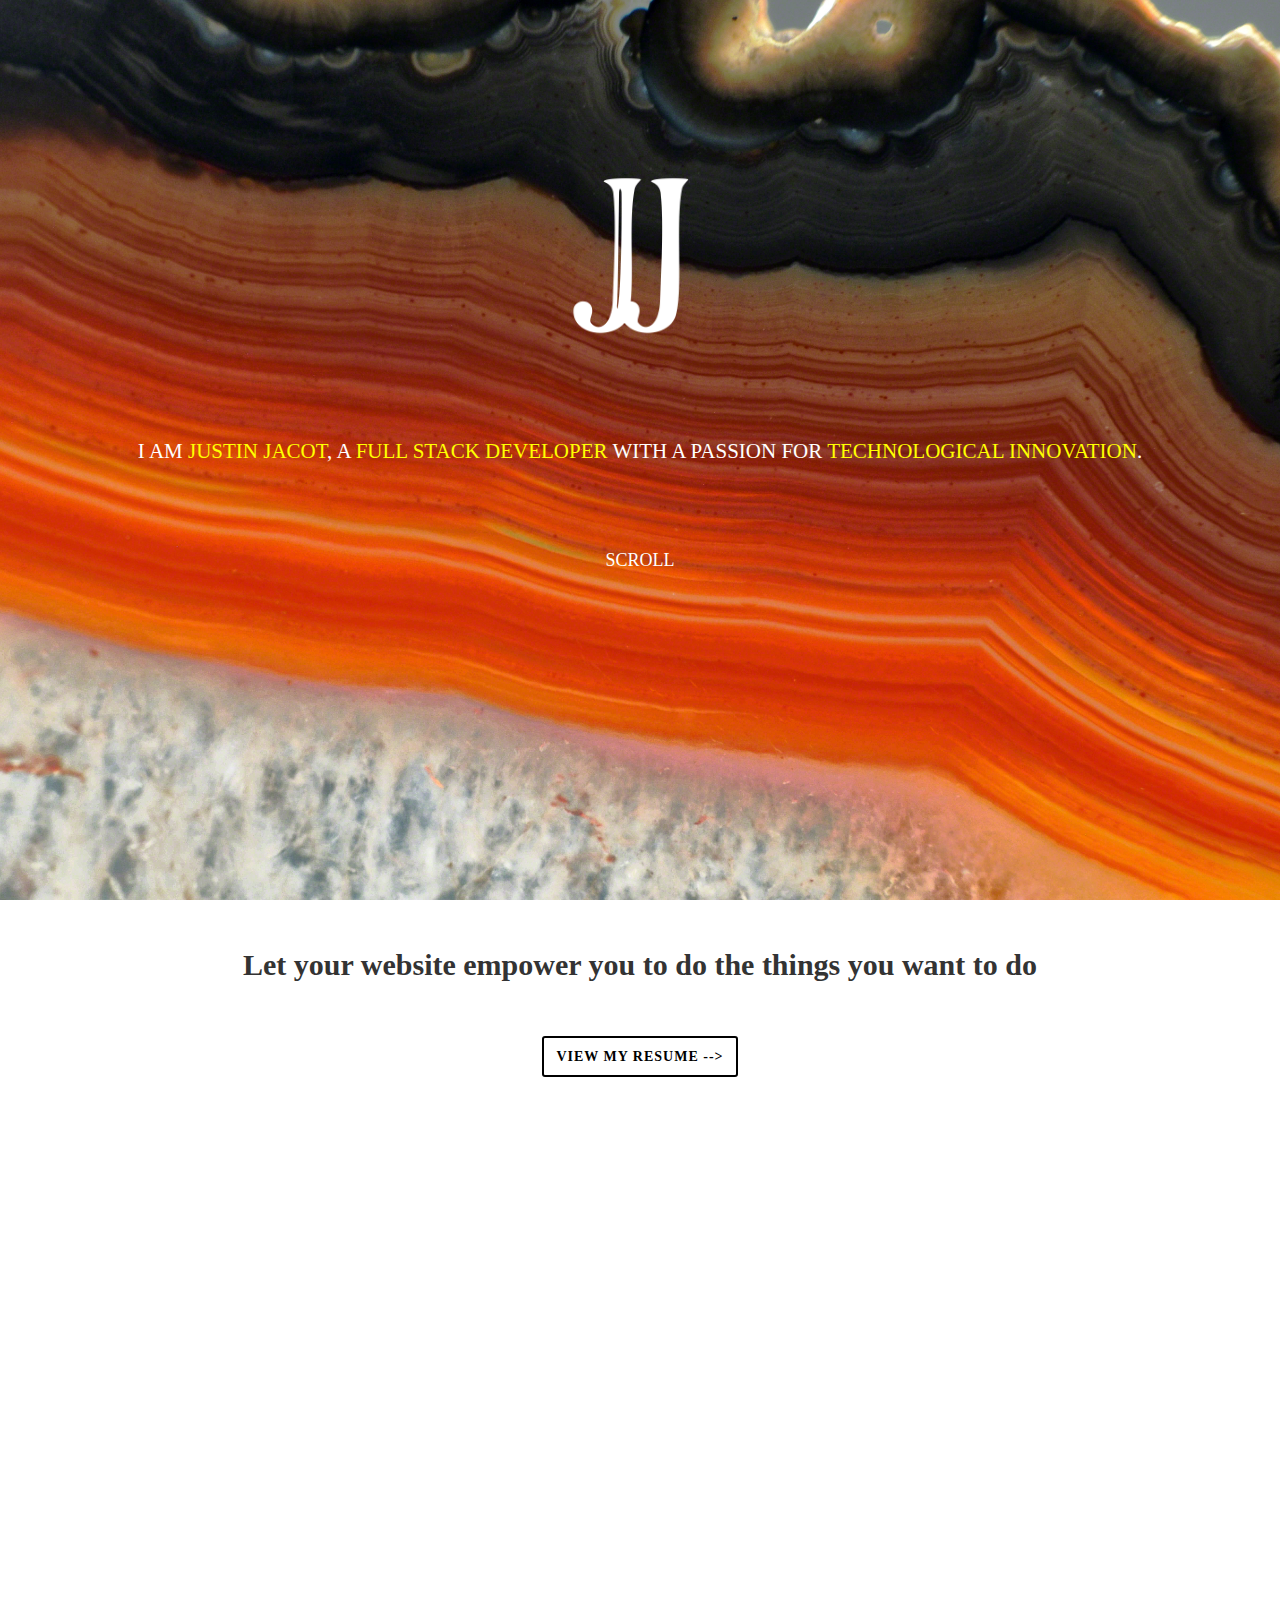
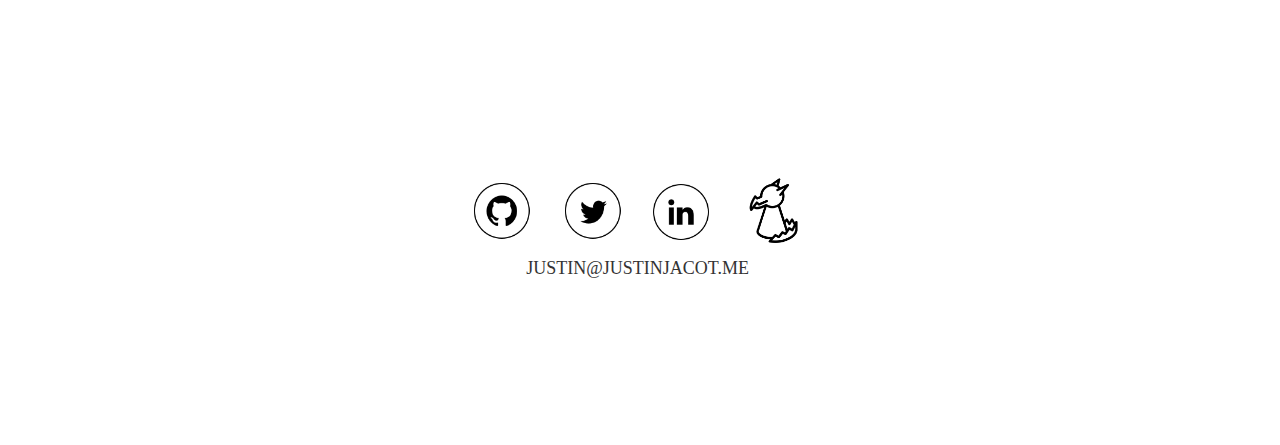
==== commit 4287a443: "changed resume size" ====
--- a/index.html
+++ b/index.html
@@ -1,6 +1,6 @@
-<!DOCTYPE html> <html class=no-js> <head> <meta charset=utf-8> <title>justinjacot me</title> <meta name=description content=""> <meta name=viewport content="width=device-width"> <link rel="shortcut icon" href=f8bb875b.favicon.ico> <!-- Place favicon.ico and apple-touch-icon.png in the root directory --> <link rel=stylesheet href=styles/7f8d3c55.vendor.css> <link rel=stylesheet href=styles/53ce87e6.main.css>  <body> <div class=rock> <div class="container logoContainer"> <img src=images/a4098e95.JustinsLogo.png class=popLogo> </div> <div class=underLogo> <br><br><br><br> <h4 class=intro><span>I am</span><span class=intro-emph> Justin Jacot</span>, a <span class=intro-emph>full stack developer</span> with a passion for <span class=intro-emph>technological innovation</span>.</h4> <br> <h4 class=scroll-text>scroll</h4> </div> </div> <!--   <li><a href="#">About</a></li>
+<!DOCTYPE html> <html class=no-js> <head> <meta charset=utf-8> <title>justinjacot me</title> <meta name=description content=""> <meta name=viewport content="width=device-width"> <link rel="shortcut icon" href=f8bb875b.favicon.ico> <!-- Place favicon.ico and apple-touch-icon.png in the root directory --> <link rel=stylesheet href=styles/7f8d3c55.vendor.css> <link rel=stylesheet href=styles/502afc08.main.css>  <body> <div class=rock> <div class="container logoContainer"> <img src=images/a4098e95.JustinsLogo.png class=popLogo> </div> <div class=underLogo> <br><br><br><br> <h4 class=intro><span>I am</span><span class=intro-emph> Justin Jacot</span>, a <span class=intro-emph>full stack developer</span> with a passion for <span class=intro-emph>technological innovation</span>.</h4> <br> <h4 class=scroll-text>scroll</h4> </div> </div> <!--   <li><a href="#">About</a></li>
           <li><a href="#">Contact</a></li>
-         --> <div class=layer> <div class=rockCover> </div> <div class="container cap-res"> <h2 class=caption>Let your website empower you to do the things you want to do</h2> <button class="btn btn-sm resume" onclick="window.open('/resume.html')">view my resume --></button> </div> <div class=portfolio> <div class=portfolioPieceContainers onclick="window.open('http://marketmental.herokuapp.com/')"> <div class="portfolioPieces Marketmental wrapper" data-sr="enter left, hustle 20em"> <!-- <h4 class="projectTitle marketmental">MarketMental</h4> --> <p class="projectDescription marketmental"><span class=projectTitle>MarketMental</span><br>A web app built on the MEAN stack, incorporating Material design and D3 visualization. MarketMental is designed to be a fun way to interact with and step into the world of the stock market. It uses data from the Twitter and Yahoo Finance APIs to allow users to discover the potential for correlations in the way the public sentiment views limelight companies and stock values and trends for the companies themselves. The user creates a fantasy portfolio and makes investments (with fake money) and is able to see the data of their success or failures over time courtesy of dynamic data display.</p> </div> <div class=portfolioPics data-sr="move 16px scale up 20%, vFactor 0.1, over 2s " style="background-image: url('images/3e12f61d.marketmental.jpg'); background-size: cover; background-repeat: no-repeat"> </div> </div> <div class=portfolioPieceContainers> <div class="portfolioPieces Vybz wrapper" data-sr="enter left, hustle 20em"> <p class="projectDescription vybz"><span class=projectTitle>VYBZ</span><br>VYBZ is a mobile-centric app built on the MEAN stack and D3. The concept: Show me what's hot near me! Using embedded google maps, the app creates vibrant animated pulses of a size corresponding to the amount of users in a location, and of a color indicative of the VYBZ (or vibes) that users are inputing. </p> </div> <div class=portfolioPics data-sr="move 16px scale up 20%, vFactor 0.1, over 2s " style="background-image: url('images/50c3d0b8.vybz.jpg'); background-size: cover; background-repeat: no-repeat"> <!-- <div data-sr='vFactor 0.1'> Foo </div> --> </div> </div> <div class=portfolioPieceContainers> <div class="portfolioPieces Kidkarma" data-sr="enter left, hustle 20em"> <!-- <h4 class="projectTitle kidkarma">KidKarma</h4> --> <p class="projectDescription kidkarma"><span class=projectTitle>KidKarma</span><br>KidKarma is a Ruby on Rails web app that acts as a social network for kids. The traditional 'like' buttons are swapped out for a custom-built color-voting method that defines the karma of posts by a color scheme determined by the votes of the users themselves. Since most of the desired features are still in progress, the site in its current form simply offers blogging and voting.</p> </div> <div class=portfolioPics data-sr="move 16px scale up 20%, vFactor 0.1, over 2s" style="background-image: url('images/14fab6a5.kidkarma.jpg'); background-size: cover; background-repeat: no-repeat"> </div> </div> <div class=portfolioPieceContainers onclick="window.open('http://preacher-bird-68746.bitballoon.com/')"> <div class="portfolioPieces Sudokuyo" data-sr="enter left, hustle 20em"> <!-- <h4 class="projectTitle sudokuyo">sudoKuYo</h4> --> <p class="projectDescription sudokuyo"><span class=projectTitle>sudoKuYo</span><br>A game designed for the few- Sudoku level : Samurai. A carousel with six Sudoku puzzles automatically rotates on a timer, forcing a user to switch their focus and solve six puzzles at once. Built with Javascript and jQuery. I chose sudoKuYo as a game concept because of my interest in pursuing writing algorithms and my appreciation of the sudoku game logic. Future goal for this project would be to include a sudoku generator algorithm of my own creation.</p> </div> <div class=portfolioPics data-sr="move 16px scale up 20%, vFactor 0.1, over 2s " style="background-image: url('images/37d8dabe.sudokuyo.jpg'); background-size: cover; background-repeat: no-repeat"> </div> </div> </div> <div class=myFooter> <div class="container foot"> <ul class="list-inline footNav"> <li class=bottomLi><a href=https://github.com/Jeowulf><img class=botIcons src=/images/59e0e7dc.github.png alt=""></a></li> <li class=bottomLi><a href=https://twitter.com/Jeobird><img class=botIcons src=/images/f472d4a2.twitter.png alt=""></a></li> <li class=bottomLi><a href=https://www.linkedin.com/in/jjacot><img class=botIcons src=/images/9185ff65.linkedIn.png alt=""></a></li> <li class=bottomLi><a href=http://www.homestarrunner.com/sbemail58.html><img class=botIcons src=/images/8e624875.dragon.png alt=""></a></li> <h4>justin@justinjacot.me</h4> </ul> </div> </div> </div> <!-- <div class="resume">
+         --> <div class=layer> <div class=rockCover> </div> <div class="container cap-res"> <h2 class=caption>Let your website empower you to do the things you want to do</h2> <button class="btn btn-sm resume" onclick="window.open('/resume.html')">view my resume --></button> </div> <div class=portfolio> <div class=portfolioPieceContainers onclick="window.open('http://marketmental.herokuapp.com/')"> <div class="portfolioPieces Marketmental wrapper" data-sr="enter left, hustle 20em"> <!-- <h4 class="projectTitle marketmental">MarketMental</h4> --> <p class="projectDescription marketmental"><span class=projectTitle>MarketMental</span><br>A web app built on the MEAN stack, incorporating Material design and D3 visualization. MarketMental is designed to be a fun way to interact with and step into the world of the stock market. It uses data from the Twitter and Yahoo Finance APIs to allow users to discover the potential for correlations in the way the public sentiment views limelight companies and stock values and trends for the companies themselves. The user creates a fantasy portfolio and makes investments (with fake money) and is able to see the data of their success or failures over time courtesy of dynamic data display.</p> </div> <div class=portfolioPics data-sr="move 16px scale up 20%, vFactor 0.1, over 2s " style="background-image: url('images/6e12a193.marketmental.jpg'); background-size: cover; background-repeat: no-repeat"> </div> </div> <div class=portfolioPieceContainers> <div class="portfolioPieces Vybz wrapper" data-sr="enter left, hustle 20em"> <p class="projectDescription vybz"><span class=projectTitle>VYBZ</span><br>VYBZ is a mobile-centric app built on the MEAN stack and D3. The concept: Show me what's hot near me! Using embedded google maps, the app creates vibrant animated pulses of a size corresponding to the amount of users in a location, and of a color indicative of the VYBZ (or vibes) that users are inputing. </p> </div> <div class=portfolioPics data-sr="move 16px scale up 20%, vFactor 0.1, over 2s " style="background-image: url('images/50c3d0b8.vybz.jpg'); background-size: cover; background-repeat: no-repeat"> <!-- <div data-sr='vFactor 0.1'> Foo </div> --> </div> </div> <div class=portfolioPieceContainers> <div class="portfolioPieces Kidkarma" data-sr="enter left, hustle 20em"> <!-- <h4 class="projectTitle kidkarma">KidKarma</h4> --> <p class="projectDescription kidkarma"><span class=projectTitle>KidKarma</span><br>KidKarma is a Ruby on Rails web app that acts as a social network for kids. The traditional 'like' buttons are swapped out for a custom-built color-voting method that defines the karma of posts by a color scheme determined by the votes of the users themselves. Since most of the desired features are still in progress, the site in its current form simply offers blogging and voting.</p> </div> <div class=portfolioPics data-sr="move 16px scale up 20%, vFactor 0.1, over 2s" style="background-image: url('images/14fab6a5.kidkarma.jpg'); background-size: cover; background-repeat: no-repeat"> </div> </div> <div class=portfolioPieceContainers onclick="window.open('http://preacher-bird-68746.bitballoon.com/')"> <div class="portfolioPieces Sudokuyo" data-sr="enter left, hustle 20em"> <!-- <h4 class="projectTitle sudokuyo">sudoKuYo</h4> --> <p class="projectDescription sudokuyo"><span class=projectTitle>sudoKuYo</span><br>A game designed for the few- Sudoku level : Samurai. A carousel with six Sudoku puzzles automatically rotates on a timer, forcing a user to switch their focus and solve six puzzles at once. Built with Javascript and jQuery. I chose sudoKuYo as a game concept because of my interest in pursuing writing algorithms and my appreciation of the sudoku game logic. Future goal for this project would be to include a sudoku generator algorithm of my own creation.</p> </div> <div class=portfolioPics data-sr="move 16px scale up 20%, vFactor 0.1, over 2s " style="background-image: url('images/37d8dabe.sudokuyo.jpg'); background-size: cover; background-repeat: no-repeat"> </div> </div> </div> <div class=myFooter> <div class="container foot"> <ul class="list-inline footNav"> <li class=bottomLi><a href=https://github.com/Jeowulf><img class=botIcons src=/images/59e0e7dc.github.png alt=""></a></li> <li class=bottomLi><a href=https://twitter.com/Jeobird><img class=botIcons src=/images/f472d4a2.twitter.png alt=""></a></li> <li class=bottomLi><a href=https://www.linkedin.com/in/jjacot><img class=botIcons src=/images/9185ff65.linkedIn.png alt=""></a></li> <li class=bottomLi><a href=http://www.homestarrunner.com/sbemail58.html><img class=botIcons src=/images/8e624875.dragon.png alt=""></a></li> <h4>justin@justinjacot.me</h4> </ul> </div> </div> </div> <!-- <div class="resume">
       <iframe src="https://resume.creddle.io/embed/5046sm9r7xt" width="850" height="1100" seamless></iframe>
     </div> --> <script src=scripts/450d8280.vendor.js></script> <!-- Google Analytics: change UA-XXXXX-X to be your site's ID. --> <script>(function(b,o,i,l,e,r){b.GoogleAnalyticsObject=l;b[l]||(b[l]=
       function(){(b[l].q=b[l].q||[]).push(arguments)});b[l].l=+new Date;
